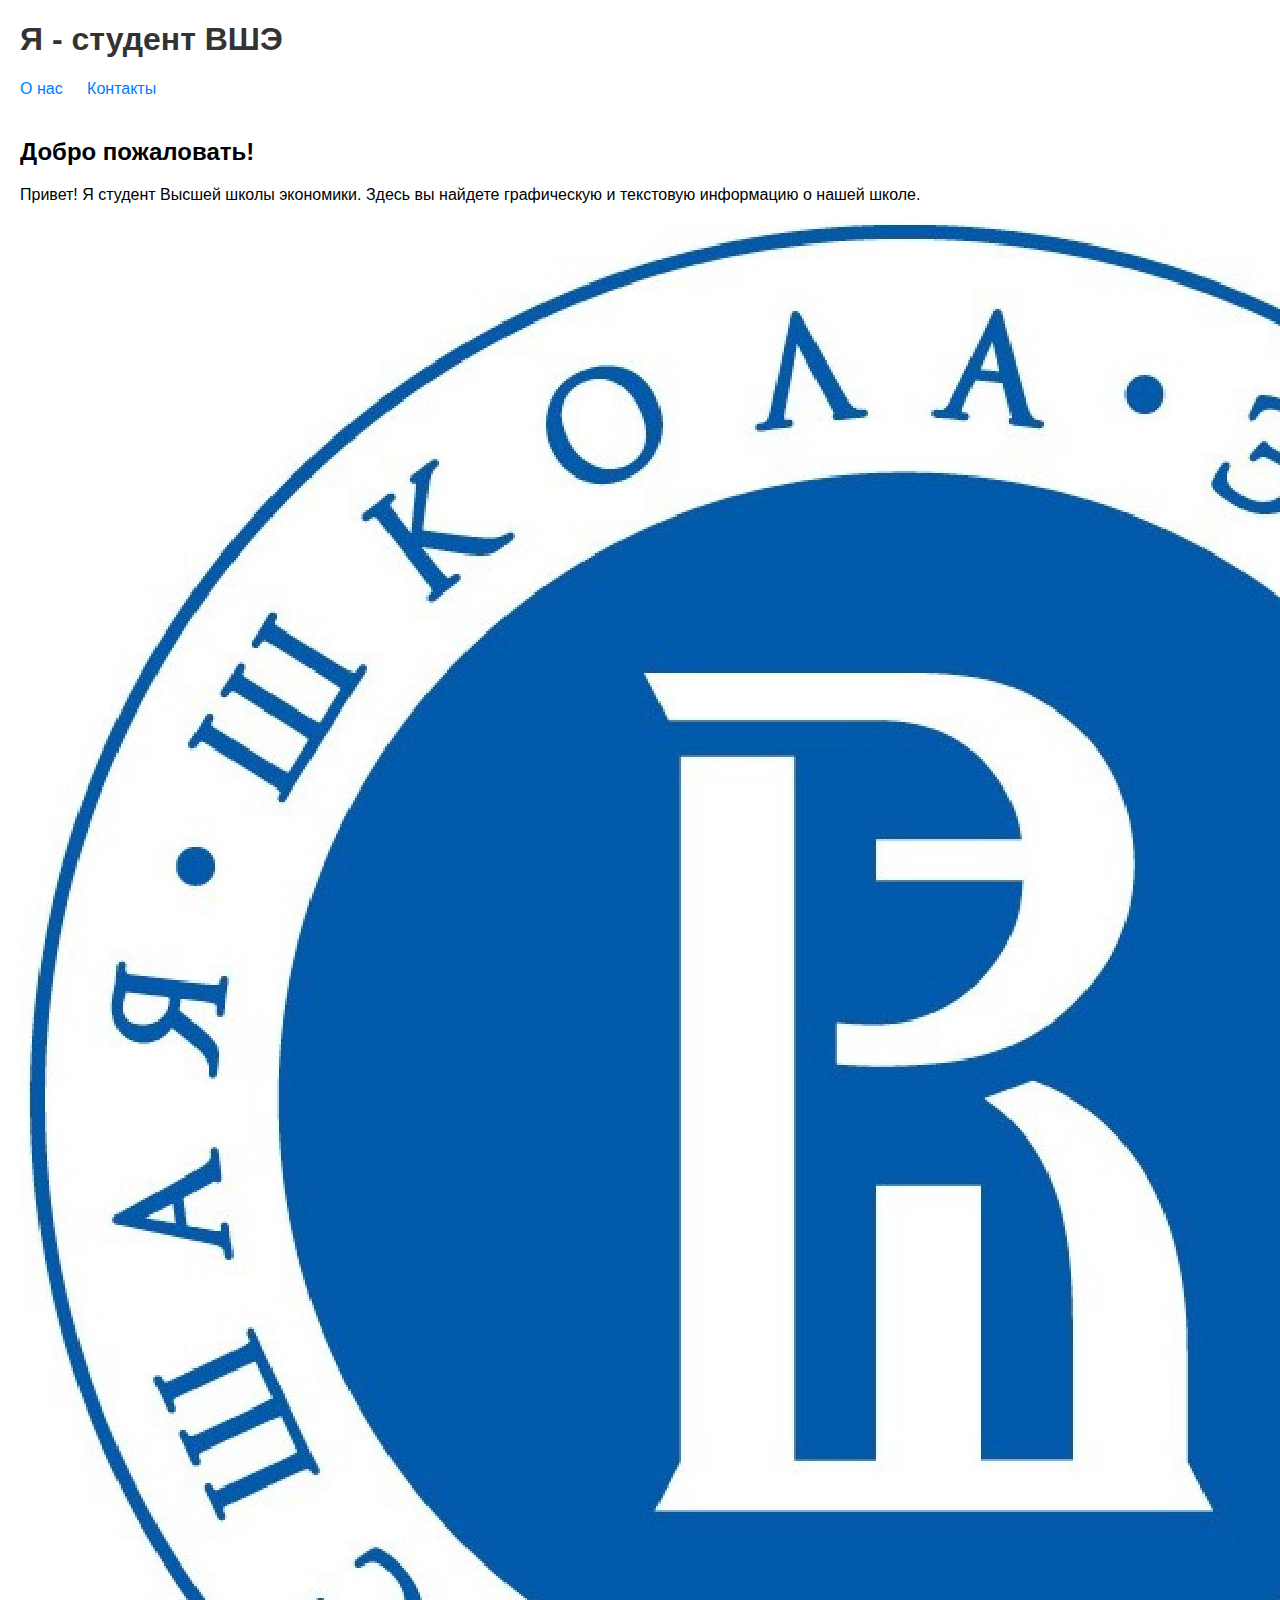
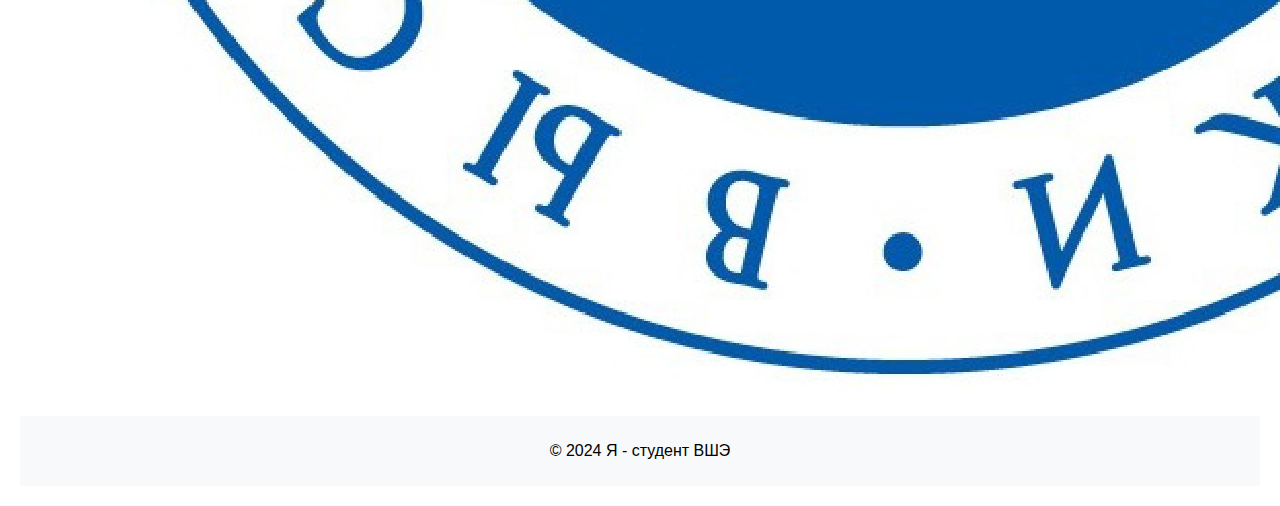
==== index.html @ 0a8556e3 "Add files via upload" ====
<!DOCTYPE html>
<html lang="ru">
<head>
    <meta charset="UTF-8">
    <meta name="viewport" content="width=device-width, initial-scale=1.0">
    <title>Я - студент ВШЭ</title>
    <link rel="stylesheet" href="styles.css">
</head>
<body>

    <header>
        <h1>Я - студент ВШЭ</h1>
    </header>

    <nav>
        <ul>
            <li><a href="#about">О нас</a></li>
            <li><a href="contact.html">Контакты</a></li>
        </ul>
    </nav>

    <main>
        <section id="about">
            <article>
                <h2>Добро пожаловать!</h2>
                <p>Привет! Я студент Высшей школы экономики. Здесь вы найдете графическую и текстовую информацию о нашей школе.</p>
                <!-- Дополнительная информация с использованием строчных и блочных тегов -->
            </article>
            <aside>
                <img src="hse_logo.png" alt="Логотип ВШЭ">
            </aside>
        </section>
    </main>

    <footer>
        <p>&copy; 2024 Я - студент ВШЭ</p>
    </footer>

</body>
</html>
---- styles.css ----
/* styles.css */
body {
    font-family: Arial, sans-serif;
    margin: 0;
    padding: 0;
}

header, nav, main, footer {
    margin: 20px;
}

h1 {
    color: #333;
}

nav ul {
    list-style-type: none;
    padding: 0;
}

nav ul li {
    display: inline;
    margin-right: 20px;
}

a {
    text-decoration: none;
    color: #007BFF;
}

main {
    display: flex;
}

article {
    flex: 2;
}

aside {
    flex: 1;
}

footer {
    background-color: #f8f9fa;
    padding: 10px;
    text-align: center;
}
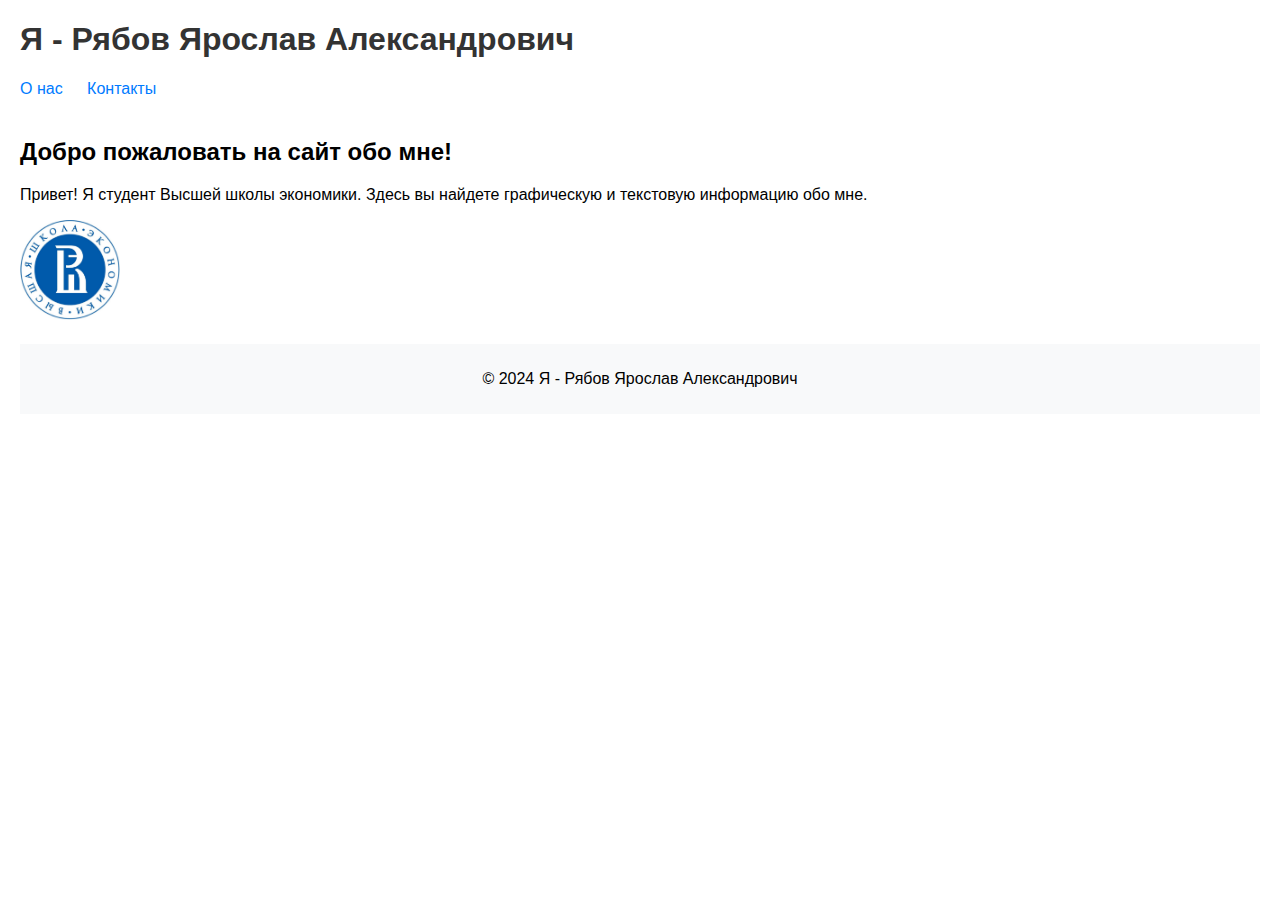
==== commit 4ceb3f75: "Update index.html" ====
--- a/index.html
+++ b/index.html
@@ -3,13 +3,13 @@
 <head>
     <meta charset="UTF-8">
     <meta name="viewport" content="width=device-width, initial-scale=1.0">
-    <title>Я - студент ВШЭ</title>
+    <title>Я - Рябов Ярослав Александрович</title>
     <link rel="stylesheet" href="styles.css">
 </head>
 <body>
 
     <header>
-        <h1>Я - студент ВШЭ</h1>
+        <h1>Я - Рябов Ярослав Александрович</h1>
     </header>
 
     <nav>
@@ -22,8 +22,8 @@
     <main>
         <section id="about">
             <article>
-                <h2>Добро пожаловать!</h2>
-                <p>Привет! Я студент Высшей школы экономики. Здесь вы найдете графическую и текстовую информацию о нашей школе.</p>
+                <h2>Добро пожаловать на сайт обо мне!</h2>
+                <p>Привет! Я студент Высшей школы экономики. Здесь вы найдете графическую и текстовую информацию обо мне.</p>
                 <!-- Дополнительная информация с использованием строчных и блочных тегов -->
             </article>
             <aside>
@@ -33,8 +33,8 @@
     </main>
 
     <footer>
-        <p>&copy; 2024 Я - студент ВШЭ</p>
+        <p>&copy; 2024 Я - Рябов Ярослав Александрович</p>
     </footer>
 
 </body>
-</html>+</html>
--- a/styles.css
+++ b/styles.css
@@ -37,7 +37,17 @@
 }
 
 aside {
-    flex: 1;
+    flex: 0.05;
+}
+
+aside img {
+    width: 100px; /* Уменьшаем размер логотипа */
+    height: auto;
+    transition: width 0.3s ease; /* Добавляем плавный переход при изменении размера */
+}
+
+aside img:hover {
+    width: 120px; /* Увеличиваем размер при наведении мыши */
 }
 
 footer {
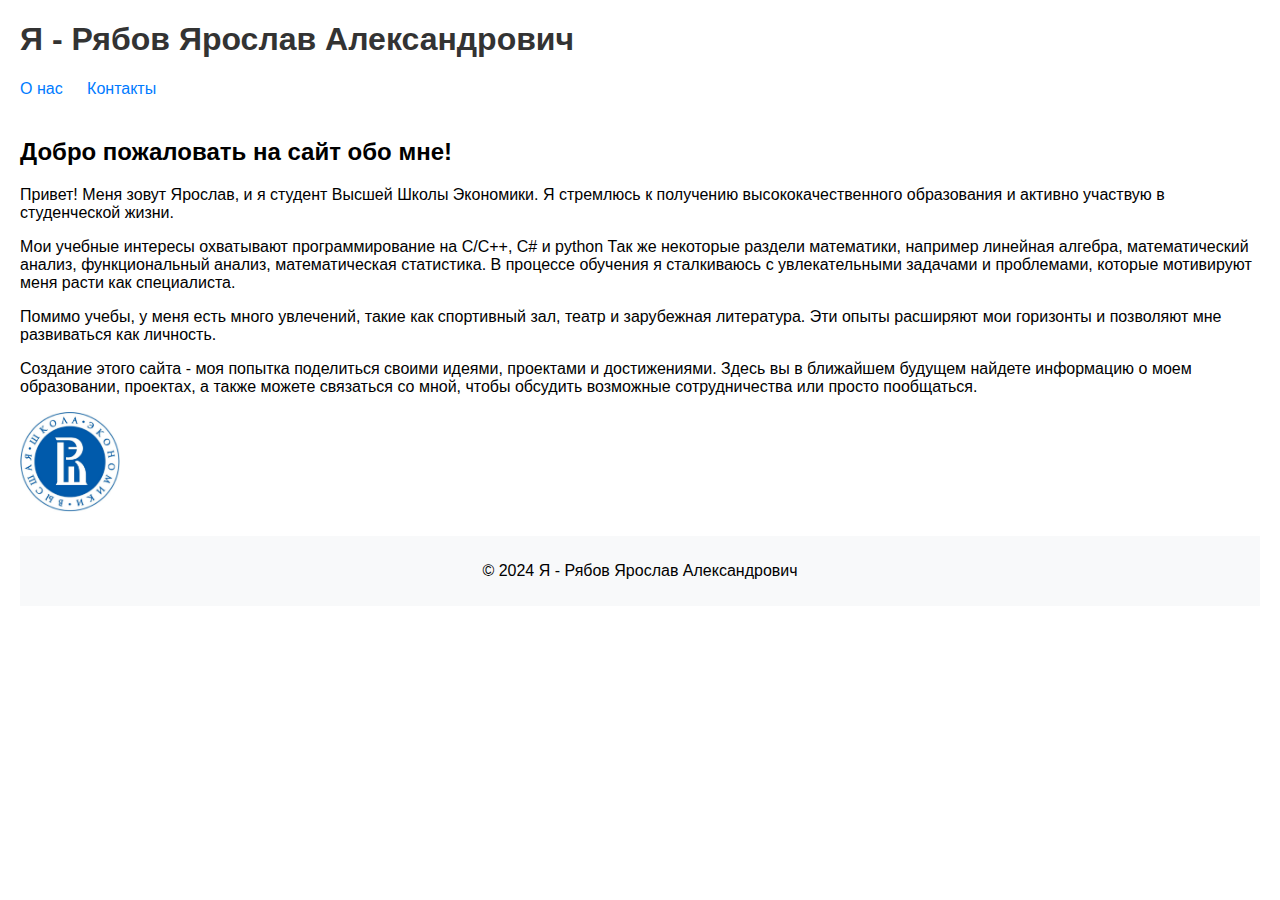
==== commit 104e6a69: "Update index.html" ====
--- a/index.html
+++ b/index.html
@@ -23,8 +23,10 @@
         <section id="about">
             <article>
                 <h2>Добро пожаловать на сайт обо мне!</h2>
-                <p>Привет! Я студент Высшей школы экономики. Здесь вы найдете графическую и текстовую информацию обо мне.</p>
-                <!-- Дополнительная информация с использованием строчных и блочных тегов -->
+                <p>Привет! Меня зовут Ярослав, и я студент Высшей Школы Экономики. Я стремлюсь к получению высококачественного образования и активно участвую в студенческой жизни.</p>
+                <p>Мои учебные интересы охватывают программирование на С/С++, C# и python Так же некоторые раздели математики, например линейная алгебра, математический анализ, функциональный анализ, математическая статистика. В процессе обучения я сталкиваюсь с увлекательными задачами и проблемами, которые мотивируют меня расти как специалиста.</p>
+                <p>Помимо учебы, у меня есть много увлечений, такие как спортивный зал, театр и зарубежная литература. Эти опыты расширяют мои горизонты и позволяют мне развиваться как личность.</p>
+                <p>Создание этого сайта - моя попытка поделиться своими идеями, проектами и достижениями. Здесь вы в ближайшем будущем найдете информацию о моем образовании, проектах, а также можете связаться со мной, чтобы обсудить возможные сотрудничества или просто пообщаться.
             </article>
             <aside>
                 <img src="hse_logo.png" alt="Логотип ВШЭ">
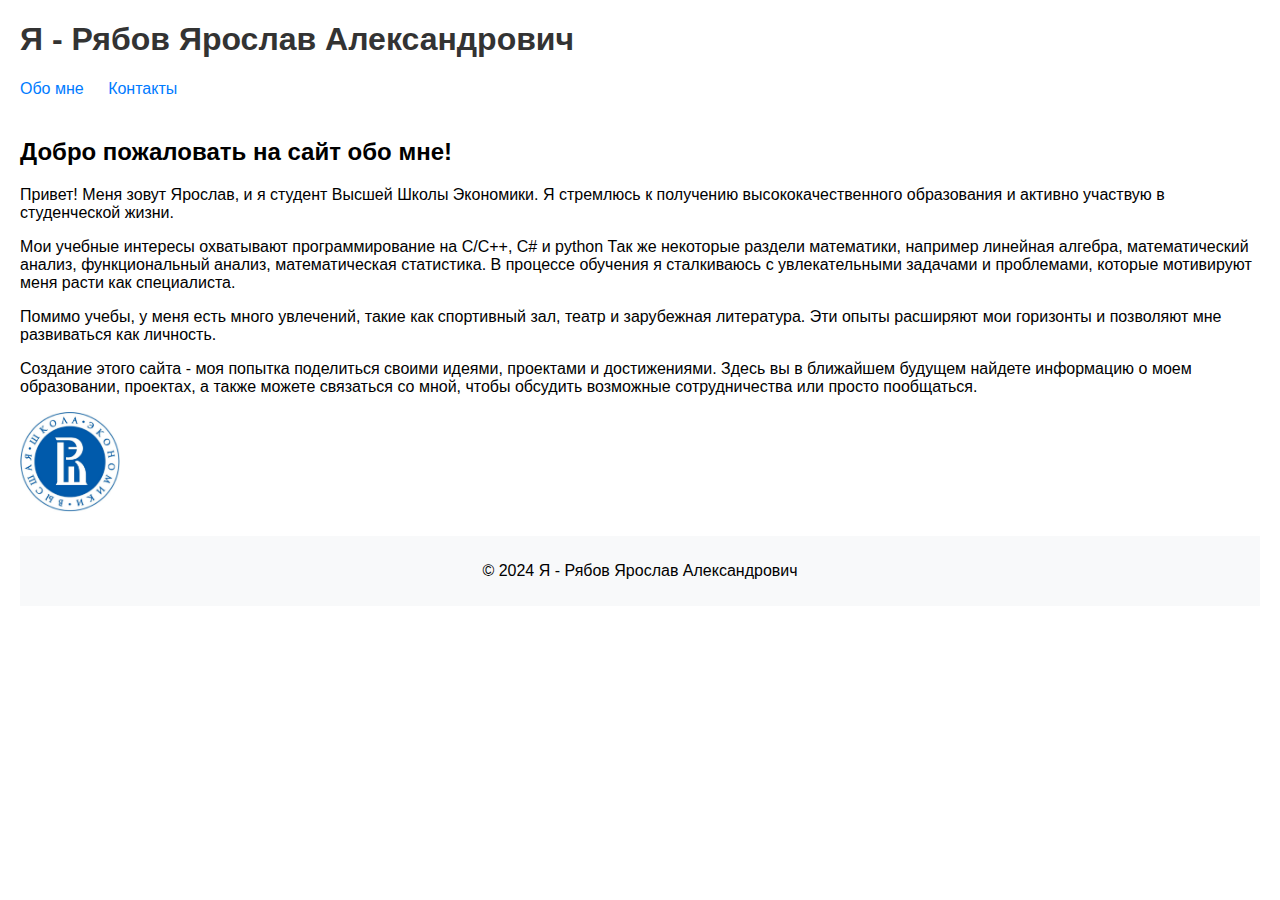
==== commit f960ce7f: "Update index.html" ====
--- a/index.html
+++ b/index.html
@@ -14,7 +14,7 @@
 
     <nav>
         <ul>
-            <li><a href="#about">О нас</a></li>
+            <li><a href="#about">Обо мне</a></li>
             <li><a href="contact.html">Контакты</a></li>
         </ul>
     </nav>
